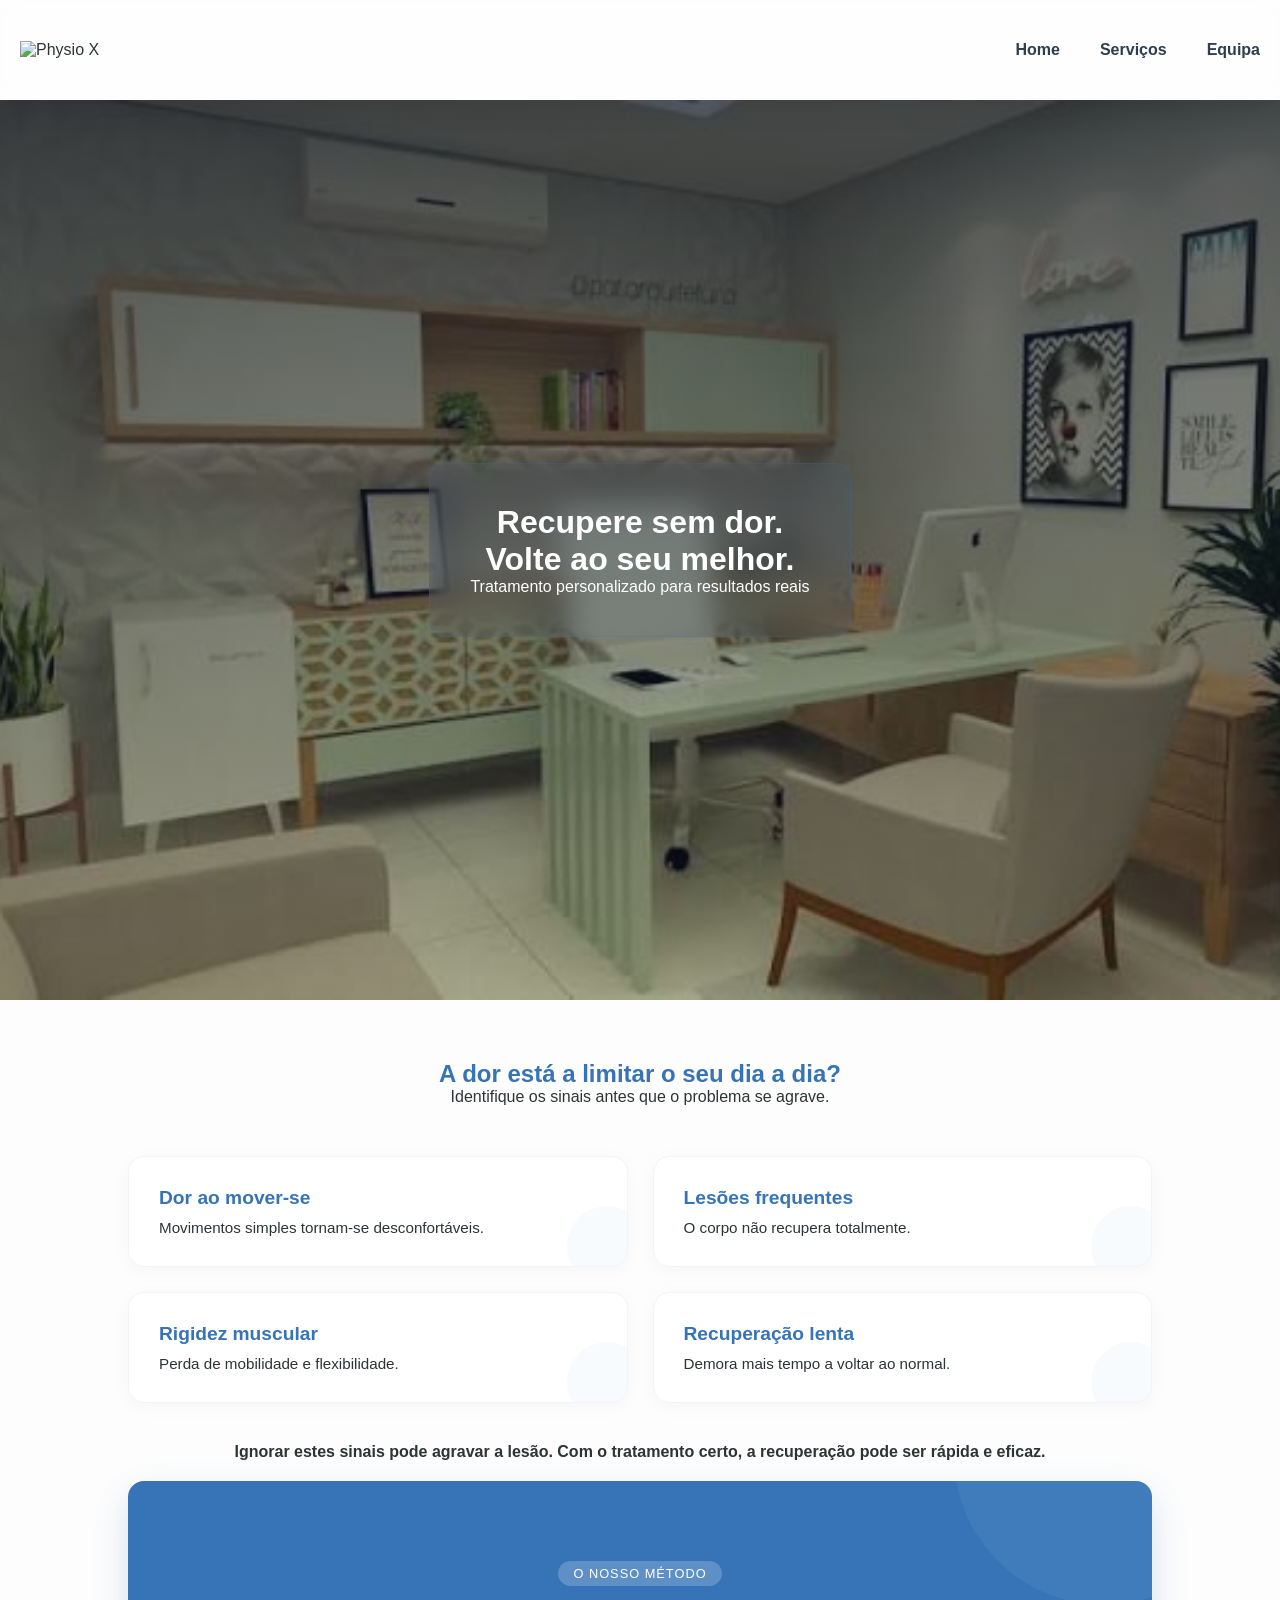
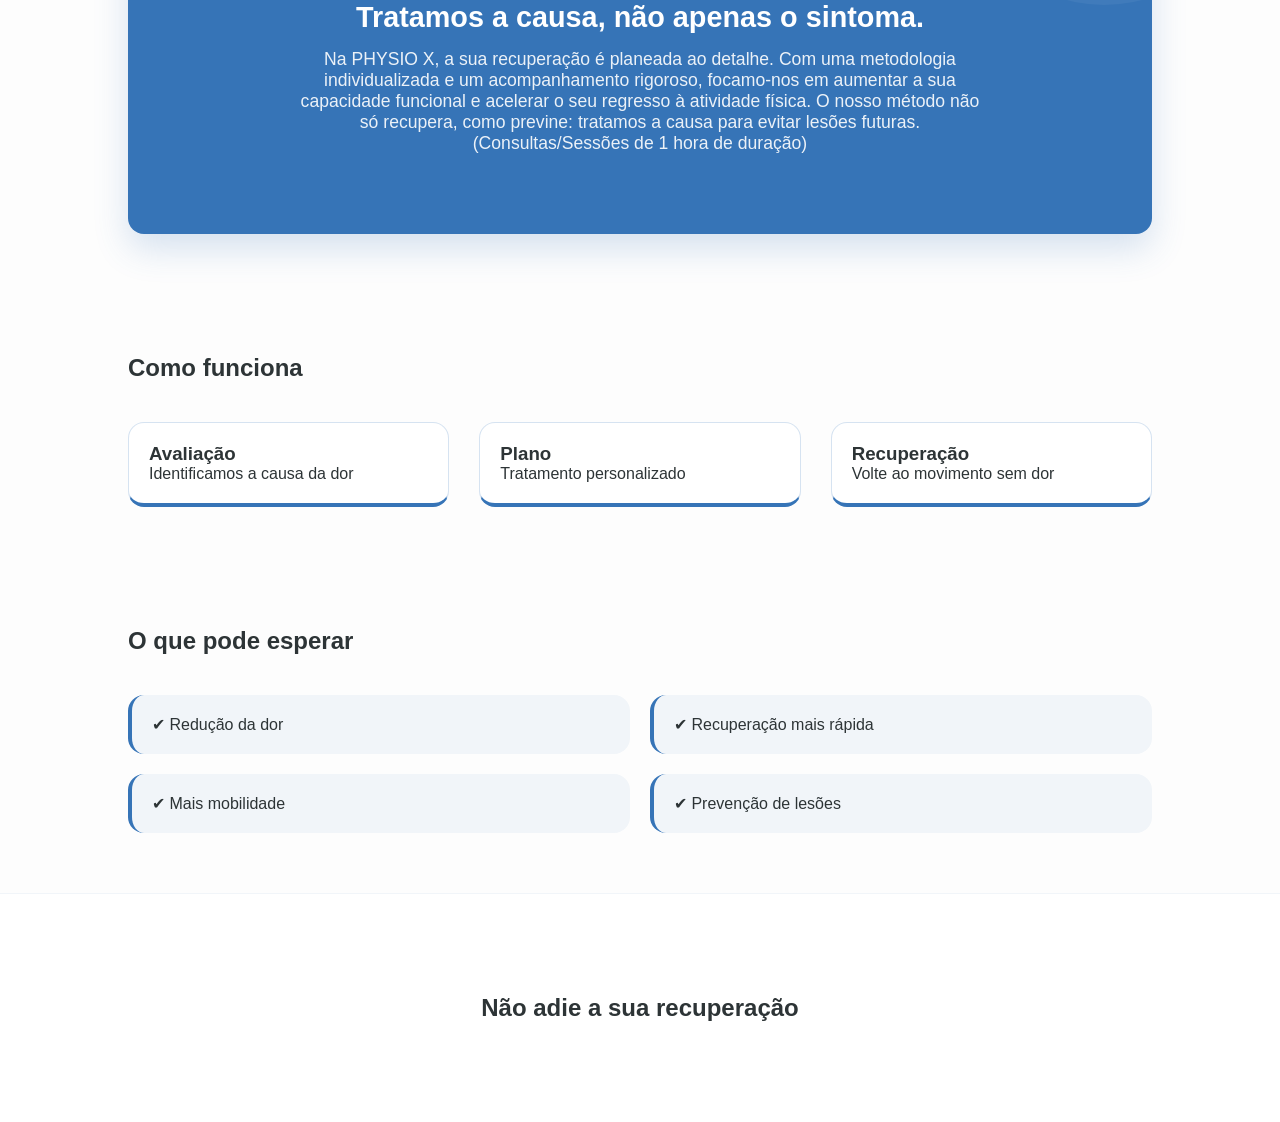
==== fisioterapia.html @ f9e4badf "Add files via upload" ====
<!DOCTYPE html>
<html lang="pt">
<head>
  <meta charset="UTF-8">
  <title>Fisioterapia Premium</title>
  <link rel="stylesheet" href="estilo.css">
</head>
<body class="page-servicos">
  <nav class="Fixed_bar">
        <div class="logo"><img src="logo.png" alt="Physio X"></div>
        <ul class="links-nav">
            <li><a href="index.html">Home</a></li>
            <li><a href="index.html">Serviços</a></li>
            <li><a href="#">Equipa</a></li>
        </ul>
    </nav>

<header class="hero">
  <div class="overlay"></div>

  <div class="hero-content glass reveal">
    <h1>Recupere sem dor.<br>Volte ao seu melhor.</h1>
    <p>Tratamento personalizado para resultados reais</p>
  </div>
</header>

<section class="section problem reveal">

  <div class="problem-header">
    <h2>A dor está a limitar o seu dia a dia?</h2>
    <p>Identifique os sinais antes que o problema se agrave.</p>
  </div>

  <div class="problem-grid">
    <div class="problem-card">
      <h3>Dor ao mover-se</h3>
      <p>Movimentos simples tornam-se desconfortáveis.</p>
    </div>

    <div class="problem-card">
      <h3>Lesões frequentes</h3>
      <p>O corpo não recupera totalmente.</p>
    </div>

    <div class="problem-card">
      <h3>Rigidez muscular</h3>
      <p>Perda de mobilidade e flexibilidade.</p>
    </div>

    <div class="problem-card">
      <h3>Recuperação lenta</h3>
      <p>Demora mais tempo a voltar ao normal.</p>
    </div>
  </div>

  <div class="problem-bridge">
    <p>
      Ignorar estes sinais pode agravar a lesão.  
      Com o tratamento certo, a recuperação pode ser rápida e eficaz.
    </p>
  </div>
  
  <div class="info-banner reveal">
    <div class="info-banner-content">
      <span class="badge">O nosso método</span>
      <h3>Tratamos a causa, não apenas o sintoma.</h3>
      <p>Na PHYSIO X, a sua recuperação é planeada ao detalhe. 
Com uma metodologia individualizada e um acompanhamento rigoroso, focamo-nos em aumentar a sua capacidade funcional e acelerar o seu regresso à atividade física. O nosso método não só recupera, como previne: tratamos a causa para evitar lesões futuras.
(Consultas/Sessões de 1 hora de duração)</p>
    </div>
  </div>

</section>

<section class="section process reveal">
  <h2>Como funciona</h2>

  <div class="cards">
    <div class="card glass">
      <h3>Avaliação</h3>
      <p>Identificamos a causa da dor</p>
    </div>

    <div class="card glass">
      <h3>Plano</h3>
      <p>Tratamento personalizado</p>
    </div>

    <div class="card glass">
      <h3>Recuperação</h3>
      <p>Volte ao movimento sem dor</p>
    </div>
  </div>
</section>

<section class="section benefits reveal">
  <h2>O que pode esperar</h2>

  <div class="grid">
    <div class="benefit">✔ Redução da dor</div>
    <div class="benefit">✔ Recuperação mais rápida</div>
    <div class="benefit">✔ Mais mobilidade</div>
    <div class="benefit">✔ Prevenção de lesões</div>
  </div>
</section>

<section class="cta reveal">
  <h2>Não adie a sua recuperação</h2>
</section>

<script src="Animacao.js"></script>
</body>
</html>
---- estilo.css ----
body {
    margin: 0;
    padding: 0;
    padding-top: 100px;
    font-family: Arial, sans-serif;
    background-color: #67696a;
}

.logo img {
    height: 100px;
    align-items: center;
    margin-left: 20px;
    
}

.Fixed_bar {
    position: fixed;
    top: 0;
    left: 0;           
    width: 100%;
    height: 100px;      
    display: flex;
    align-items: center;     
    justify-content: space-between; 
    background-color: rgba(255, 255, 255, 0.45);  
    backdrop-filter: blur(10px);
    box-shadow: 0 4px 30px rgba(0, 0, 0, 0.1);
    z-index: 10;
}

.links-nav {
    display: flex;         
    list-style: none;      
    margin: 0;
    padding: 0;
    align-items: center;   
}

.links-nav li {
    margin: 0 20px;       
}

.links-nav a {
    text-decoration: none;
    color: #2c3e50; 
    display: flex;      
    list-style: none; 
    margin-right: 20px;
    margin: 0;
    padding: 0;
    font-weight: bold;
    display: inline-block;
    transition: transform 0.3s ease;
    
}

.links-nav a:hover {
    transform: scale(1.1); 
}

.links-nav a::after {
    font-size: 20px;
    display: inline-block;
    margin-left: 5px;
}

.links-nav li {
    position: relative; 
    display: inline-block;
}

/* Esconder o submenu inicialmente */
.submenu {
    display: none; 
    position: absolute;
    top: 100%; 
    left: 0;
    background-color: #ffffff;
    min-width: 220px;
    box-shadow: 0px 8px 16px rgba(0,0,0,0.1);
    padding: 10px 0;
    border-radius: 8px;
    list-style: none;
    z-index: 1000;
}

/* Estilo dos links dentro da "micro página" */
.submenu li a {
    color: #333;
    padding: 12px 20px;
    text-decoration: none;
    display: block;
    font-size: 14px;
    transition: background 0.3s;
}

.submenu li a:hover {
    background-color: #f0f7ff; 
    color: #3674b7;
}

.dropdown:hover .submenu {
    display: block;
    animation: fadeInDown 0.3s ease;
}

@keyframes fadeInDown {
    from {
        opacity: 0;
        transform: translateY(-10px);
    }
    to {
        opacity: 1;
        transform: translateY(0);
    }
}

.hero-section {
    margin: 0;
    padding: 0;
    height: 83vh;
    background-image: linear-gradient(rgba(0,0,0,0.5), rgba(0,0,0,0.5));
    background-size: cover;
    background-position: center;
    display: flex;
    justify-content: center;
    align-items: center;
    color: white;
    z-index: 1000;
}
.hero-conteudo {
    text-align: center;
}

.titulo-principal {
    font-size: 60px;
    margin-bottom: 10px;
    letter-spacing: 2px;
}

.frase-motivacao {
    font-size: 20px;
    margin-bottom: 30px;
    text-transform: uppercase;
}

.botao-agendar {
    display: inline-block;
    padding: 15px 40px;
    border: 2px solid white;
    color: white;
    text-decoration: none;
    font-weight: bold;
    letter-spacing: 2px;
    border-radius: 50px;
    box-shadow: 0 4px 15px rgba(0, 0, 0, 0.3);
    text-transform: uppercase;
    border: 2px solid transparent;
    transition: all 0.4s ease;
}

.botao-agendar:hover {
    background-color: #3674b7;
    transform: translate(-5px);
    box-shadow: 0 6px 20px rgba(0, 0, 0, 0.4);
    letter-spacing: 3px;
}

.carrossel-container {
    position: absolute;
    top: 0;
    left: 0;
    width: 100%;
    height: 100%;
    z-index: -1;
    background-color: black; 
}

.slide {
    position: absolute;
    width: 100%;
    height: 100%;
    object-fit: cover;
    opacity: 0; 
    animation: fadeAnim 20s infinite; 
}

.slide:nth-child(1) { animation-delay: 0s; }
.slide:nth-child(2) { animation-delay: 5s; }
.slide:nth-child(3) { animation-delay: 10s; }
.slide:nth-child(4) { animation-delay: 15s; }

@keyframes fadeAnim {
    0% { opacity: 0; }
    5% { opacity: 1; }  
    25% { opacity: 1; } 
    30% { opacity: 0; }
    100% { opacity: 0; }
}
.Clinica {
    justify-content: left;
    padding: 40px ;
    background-color: #f4f4f4;
}

.Clinica p{
    font-size: 18px;
    color: #333;
    line-height: 1.6;
    text-align: justify;
}

.seccao-bento {
    padding: 80px 5%;
    background-color: #f4f4f4;
    align-items: center;
    justify-content: center;
}

.bento-grid {
    display: grid;
    grid-template-columns: repeat(4, 1fr);
    grid-auto-rows: 200px;
    gap: 20px;
    max-width: 1200px;
    margin: 0 auto;
}

.bento-item {
    position: relative;
    border-radius: 24px; 
    overflow: hidden;
    background-size: cover;
    background-position: center;
    transition: transform 0.4s ease;
}

.grande {
    grid-column: span 2; 
    grid-row: span 2;    
}

.vertical {
    grid-column: span 1;
    grid-row: span 2;
}

.horizontal {
    grid-column: span 2;
    grid-row: span 1;
}

.pequeno {
    grid-column: span 1;
    grid-row: span 1;
    background-color: #ffffff;
}

.bento-overlay {
    position: absolute;
    bottom: 0;
    left: 0;
    right: 0;
    padding: 25px;
    background: linear-gradient(transparent, rgba(0,0,0,0.8));
    color: white;
}

.bento-item:hover {
    transform: scale(1.02);

}


.Inf_Fisio {
    opacity: 0;
    transform: translateY(20px); 
    transition: all 0.4s ease;  
    margin-top: 15px;
}

.bento-item:hover .Inf_Fisio {
    opacity: 1;
    transform: translateY(0); 
}

.botao-saber-mais {
    display: inline-block;
    padding: 10px 20px;
    background-color: #3674b7; 
    color: white;
    text-decoration: none;
    border-radius: 8px;
    font-size: 14px;
    font-weight: bold;
}


.Inf_Personal_training {
    opacity: 0;
    transform: translateY(20px); 
    transition: all 0.4s ease;  
    margin-top: 15px;
}

.bento-item:hover .Inf_Personal_training {
    opacity: 1;
    transform: translateY(0); 
}

.botao-saber-mais {
    display: inline-block;
    padding: 10px 20px;
    background-color: #3674b7; 
    color: white;
    text-decoration: none;
    border-radius: 8px;
    font-size: 14px;
    font-weight: bold;
}


.Inf_Nutri {
    opacity: 0;
    transform: translateY(20px); 
    transition: all 0.4s ease;  
    margin-top: 15px;
}

.bento-item:hover .Inf_Nutri {
    opacity: 1;
    transform: translateY(0); 
}

.botao-saber-mais {
    display: inline-block;
    padding: 10px 20px;
    background-color: #3674b7; 
    color: white;
    text-decoration: none;
    border-radius: 8px;
    font-size: 14px;
    font-weight: bold;
}

.Inf_Psico {
    opacity: 0;
    transform: translateY(20px); 
    transition: all 0.4s ease;  
    margin-top: 15px;
}

.bento-item:hover .Inf_Psico {
    opacity: 1;
    transform: translateY(0); 
}

.botao-saber-mais {
    display: inline-block;
    padding: 10px 20px;
    background-color: #3674b7; 
    color: white;
    text-decoration: none;
    border-radius: 8px;
    font-size: 14px;
    font-weight: bold;
}


.Inf_Aulas_coletivas {
    opacity: 0;
    transform: translateY(20px); 
    transition: all 0.4s ease;  
    margin-top: 15px;
}

.bento-item:hover .Inf_Aulas_coletivas {
    opacity: 1;
    transform: translateY(0); 
}

.botao-saber-mais {
    display: inline-block;
    padding: 10px 20px;
    background-color: #3674b7; 
    color: white;
    text-decoration: none;
    border-radius: 8px;
    font-size: 14px;
    font-weight: bold;
}


.Inf_Massagens {
    opacity: 0;
    transform: translateY(20px); 
    transition: all 0.4s ease;  
    margin-top: 15px;
}

.bento-item:hover .Inf_Massagens {
    opacity: 1;
    transform: translateY(0); 
}

.botao-saber-mais {
    display: inline-block;
    padding: 10px 20px;
    background-color: #3674b7; 
    color: white;
    text-decoration: none;
    border-radius: 8px;
    font-size: 14px;
    font-weight: bold;
}


.Inf_Crioterapia {
    opacity: 0;
    transform: translateY(20px); 
    transition: all 0.4s ease;  
    margin-top: 15px;
}

.bento-item:hover .Inf_Crioterapia {
    opacity: 1;
    transform: translateY(0); 
}

.botao-saber-mais {
    grid-column: span 2; 
    grid-row: span 2;  
}

/*Pagina Real*/

@import url('https://fonts.googleapis.com/css2?family=Inter:wght@300;400;600&display=swap');

:root {
  --primary: #3674B7; 
  --bg: #FDFDFD;
  --text: #2d3436; 
  --glass: rgba(54, 116, 183, 0.08); 
  --radius: 16px;
}

* {
  margin: 0;
  padding: 0;
  box-sizing: border-box;
  font-family: 'Inter', sans-serif;
}

body {
  background: var(--bg);
  color: var(--text);
}

/* HERO */
.hero {
  height: 100vh;
  background: url("hero-image1.jpeg") center/cover no-repeat;
  display: flex;
  justify-content: center;
  align-items: center;
  position: relative;
}

.overlay {
  position: absolute;
  width: 100%;
  height: 100%;
  background: linear-gradient(to bottom, rgba(15, 23, 42, 0.7), rgba(15, 23, 42, 0.3));
}


.glass {
  background: var(--glass);
  backdrop-filter: blur(15px);
  border-radius: var(--radius);
  padding: 40px;
  border: 1px solid rgba(54, 116, 183, 0.2); 
}


.hero-content {
  position: relative;
  color: white;
  text-align: center;
}


.section {
  padding: 60px 10%;
}


.problem-header {
  text-align: center;
  margin-bottom: 50px;
}

.problem-header h2 {
  color: var(--primary);
}

.problem-grid {
  display: grid;
  grid-template-columns: repeat(2,1fr);
  gap: 25px;
}

.problem-card {
    background: white;
    padding: 30px; /* Aumentei um pouco para respirar melhor */
    border-radius: var(--radius);
    border: 1px solid #f1f5f9; 
    box-shadow: 0 4px 20px rgba(0, 0, 0, 0.03); 
    transition: all 0.4s cubic-bezier(0.175, 0.885, 0.32, 1.275); /* Transição mais "elástica" */
    position: relative; /* Necessário para os detalhes decorativos */
    overflow: hidden; /* Garante que nada sai fora do raio da borda */
}

/* DETALHE 1: Brilho no topo (Glossy effect) */
.problem-card::before {
    content: "";
    position: absolute;
    top: 0;
    left: 0;
    width: 100%;
    height: 4px;
    background: linear-gradient(90deg, var(--primary), #63c0e5);
    opacity: 0; /* Invisível por padrão */
    transition: 0.3s;
}

/* DETALHE 2: Marca de água decorativa (ex: um ícone ou círculo) */
.problem-card::after {
    content: "";
    position: absolute;
    bottom: -20px;
    right: -20px;
    width: 80px;
    height: 80px;
    background: var(--primary);
    border-radius: 50%;
    opacity: 0.03; /* Quase invisível, dá textura */
    transition: 0.4s;
}

/* EFEITO NO HOVER */
.problem-card:hover {
    transform: translateY(-12px); /* Sobe um pouco mais */
    border-color: rgba(54, 116, 183, 0.3);
    box-shadow: 0 20px 40px rgba(54, 116, 183, 0.12);
}

.problem-card:hover::before {
    opacity: 1; /* Revela a linha de cor no topo ao passar o rato */
}

.problem-card:hover::after {
    transform: scale(1.5);
    opacity: 0.07; /* O círculo no fundo cresce e ganha cor */
}

/* AJUSTE NO TEXTO DENTRO DA CARD */
.problem-card h3 {
    color: var(--primary);
    margin-bottom: 10px;
    font-size: 1.2rem;
}

.problem-card p {
    font-size: 0.95rem;
    color: var(--texto-suave); /* Usando a variável de texto que criámos antes */
}

.problem-bridge {
  margin-top: 40px;
  text-align: center;
  color: var(--text);
  font-weight: 600;
}

/* BANNER DE INFORMAÇÃO INTERMÉDIO */
.info-banner {
    background: var(--primary); /* Usa o azul da marca */
    color: white;
    padding: 80px 10%;
    margin-bottom: 0px;
    margin-top: 20px;
    border-radius: var(--radius);
    text-align: center;
    position: relative;
    overflow: hidden;
    box-shadow: 0 15px 35px rgba(54, 116, 183, 0.2);
}

/* Decoração sutil de fundo no banner */
.info-banner::after {
    content: "";
    position: absolute;
    top: -50%;
    right: -10%;
    width: 300px;
    height: 300px;
    background: rgba(255, 255, 255, 0.05);
    border-radius: 50%;
}

.badge {
    display: inline-block;
    background: rgba(255, 255, 255, 0.2);
    padding: 5px 15px;
    border-radius: 50px;
    font-size: 0.8rem;
    text-transform: uppercase;
    letter-spacing: 1px;
    margin-bottom: 15px;
}

.info-banner h3 {
    font-size: 1.8rem;
    margin-bottom: 15px;
    font-weight: 600;
}

.info-banner p {
    font-size: 1.1rem;
    max-width: 700px;
    margin: 0 auto;
    opacity: 0.9;
}

.process h2 {
    margin-top: 0;
    margin-bottom: 40px      
}

.benefits h2{
    margin-top: 0;
    margin-bottom: 40px;
}

.cards {
    display: flex;
    gap: 30px;
    margin-top: 0; 
}


.cards {
  display: flex;
  gap: 30px;
}

.card {
  flex: 1;
  background: white;
  padding: 20px;
  border-radius: var(--radius);
  border-bottom: 4px solid var(--primary);
  transition: 0.3s;
}

.card:hover {
  transform: translateY(-10px);
  background: #f8fbff;
}


.grid {
  display: grid;
  grid-template-columns: repeat(2,1fr);
  gap: 20px;
}

.benefit {
  background: #f1f5f9; 
  padding: 20px;
  border-radius: var(--radius);
  border-left: 4px solid var(--primary);
}


.cta {
  background: white;
  color: var(--text);
  text-align: center;
  padding: 100px 20px;
  border-top: 1px solid #f1f5f9;
}


.reveal {
  opacity: 0;
  transform: translateY(40px);
  transition: all 0.8s ease;
}

.reveal.active {
  opacity: 1;
  transform: translateY(0);
}

@media(max-width:768px){
  .problem-grid,
  .grid {
    grid-template-columns: 1fr;
  }

  .cards {
    flex-direction: column;
  }
}
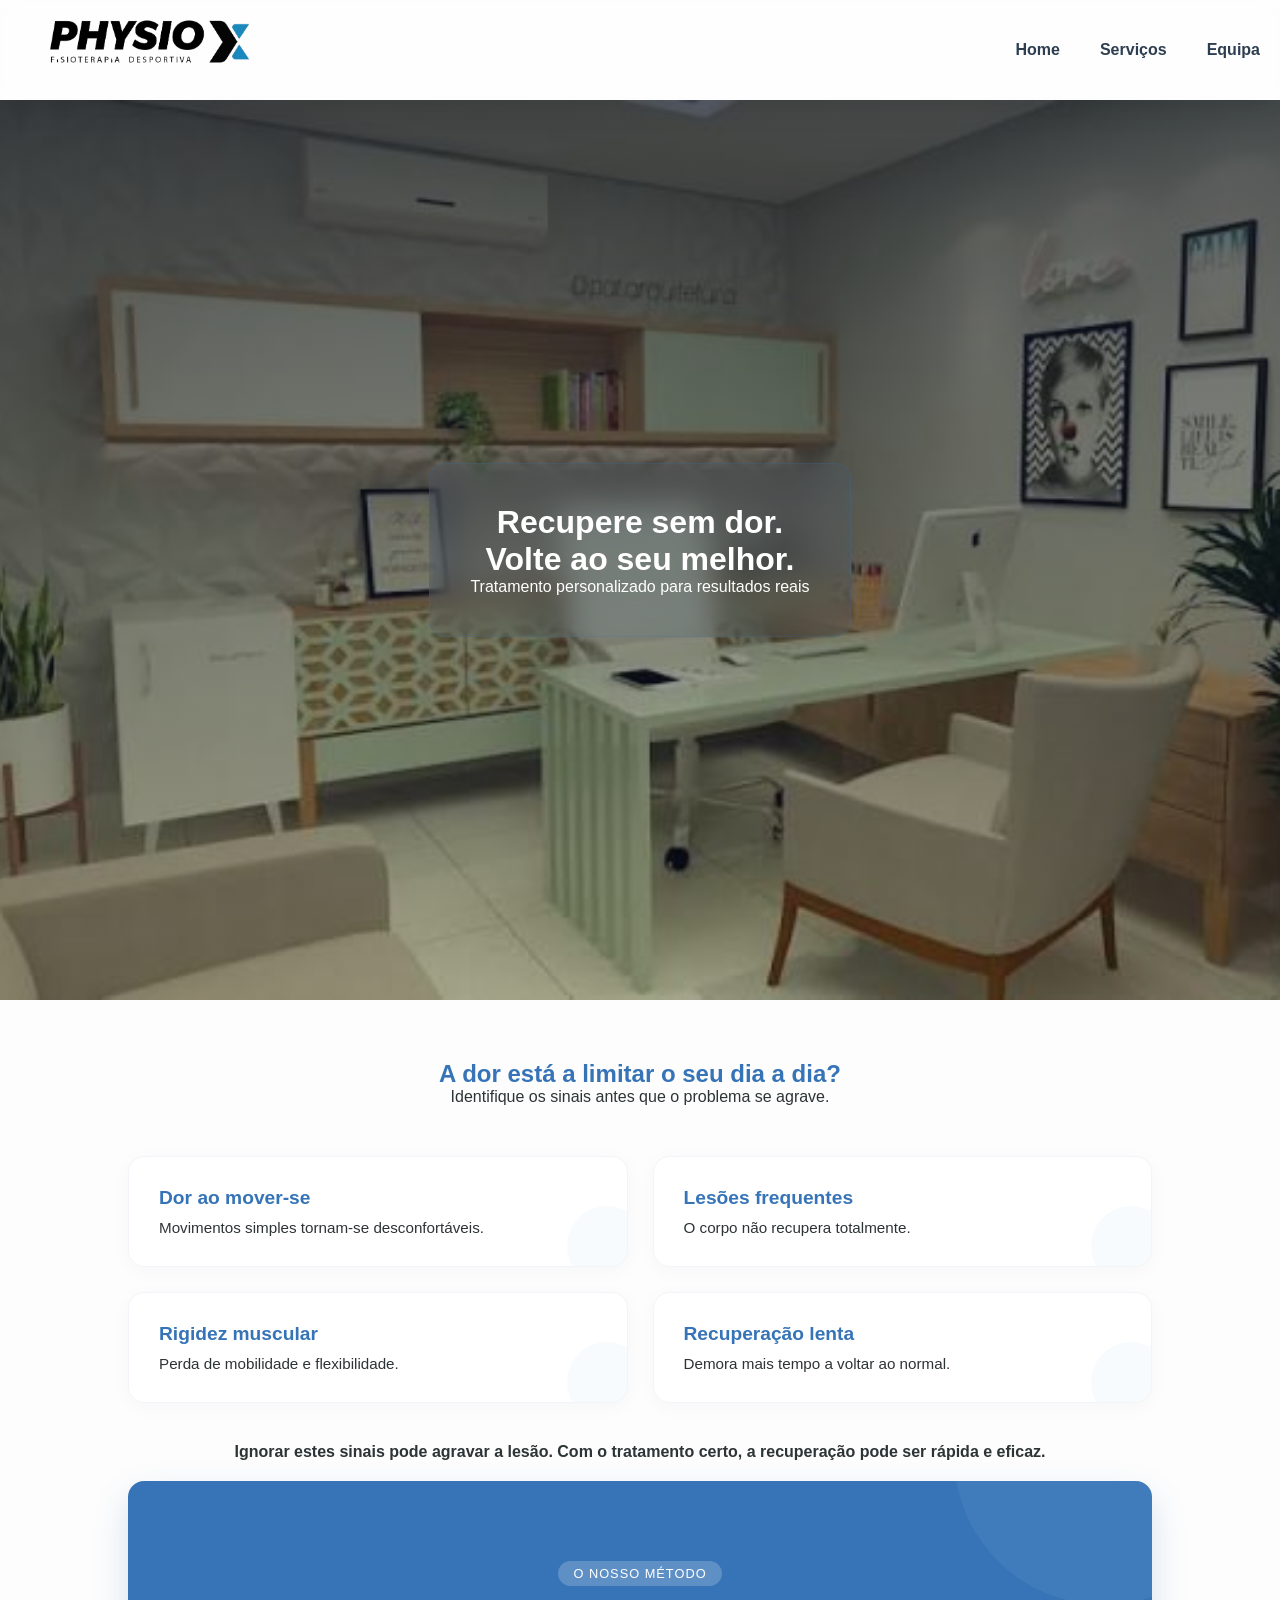
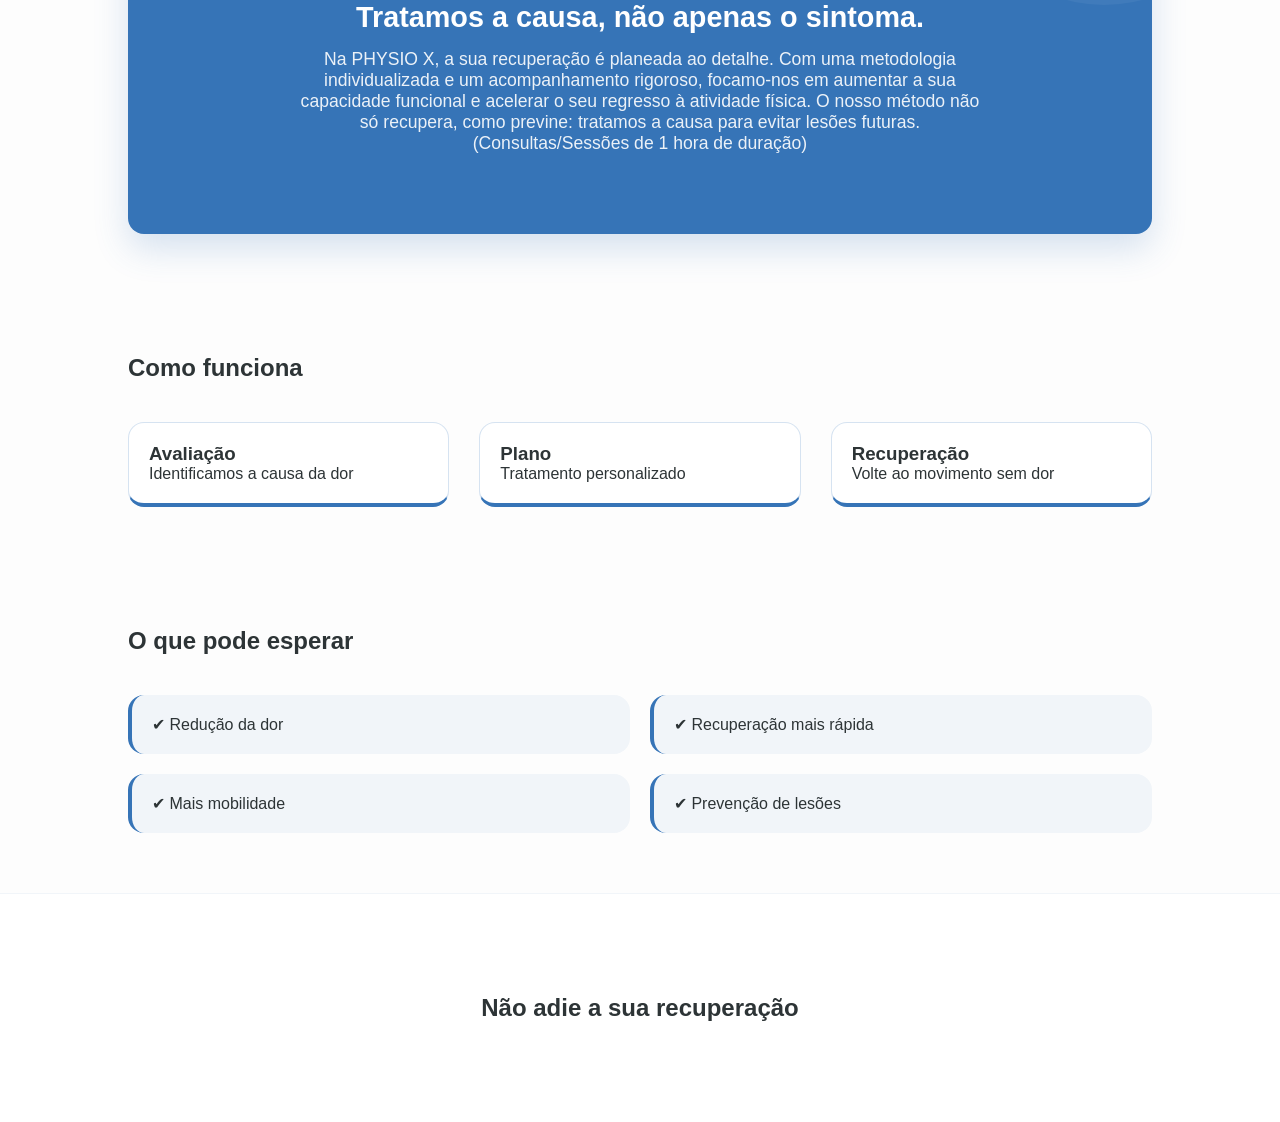
==== commit 761e6930: "Update fisioterapia.html" ====
--- a/fisioterapia.html
+++ b/fisioterapia.html
@@ -7,7 +7,7 @@
 </head>
 <body class="page-servicos">
   <nav class="Fixed_bar">
-        <div class="logo"><img src="logo.png" alt="Physio X"></div>
+        <div class="logo"><img src="Logo.png" alt="Physio X"></div>
         <ul class="links-nav">
             <li><a href="index.html">Home</a></li>
             <li><a href="index.html">Serviços</a></li>
@@ -110,4 +110,4 @@
 
 <script src="Animacao.js"></script>
 </body>
-</html>+</html>
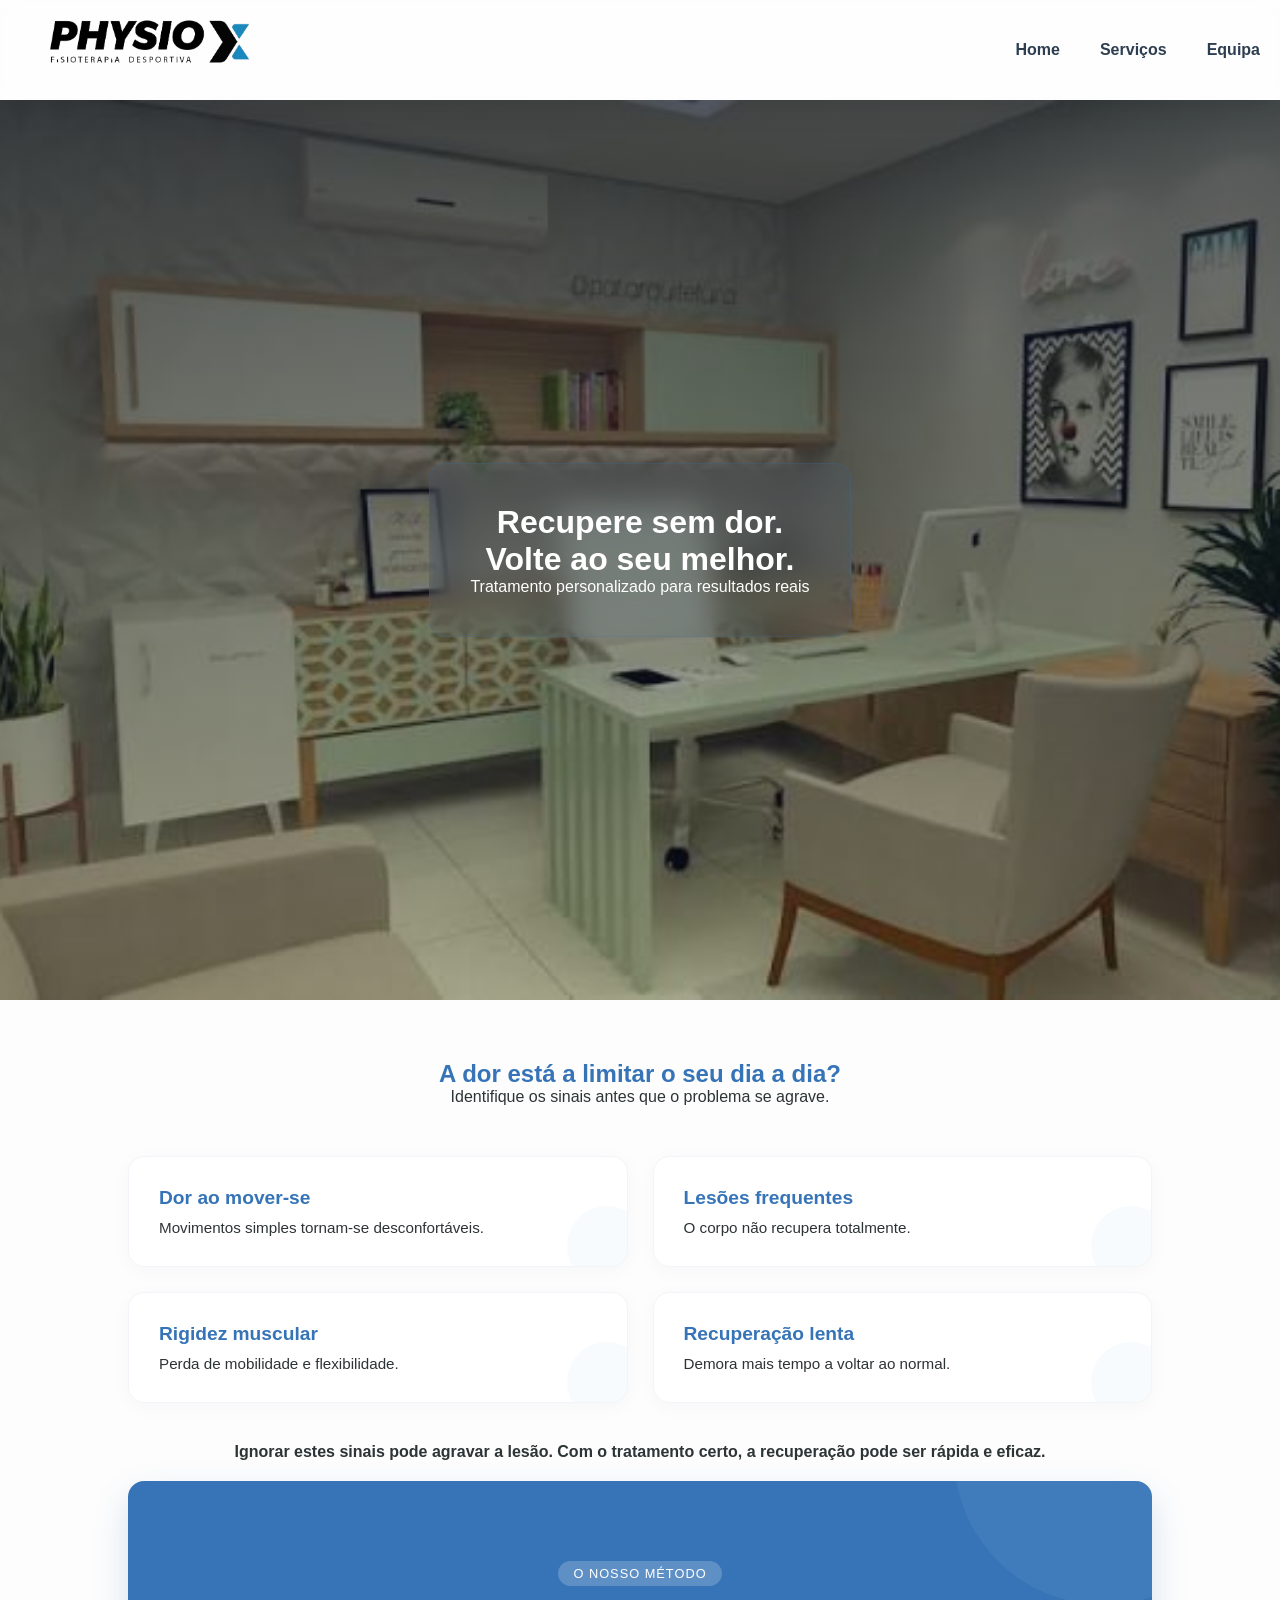
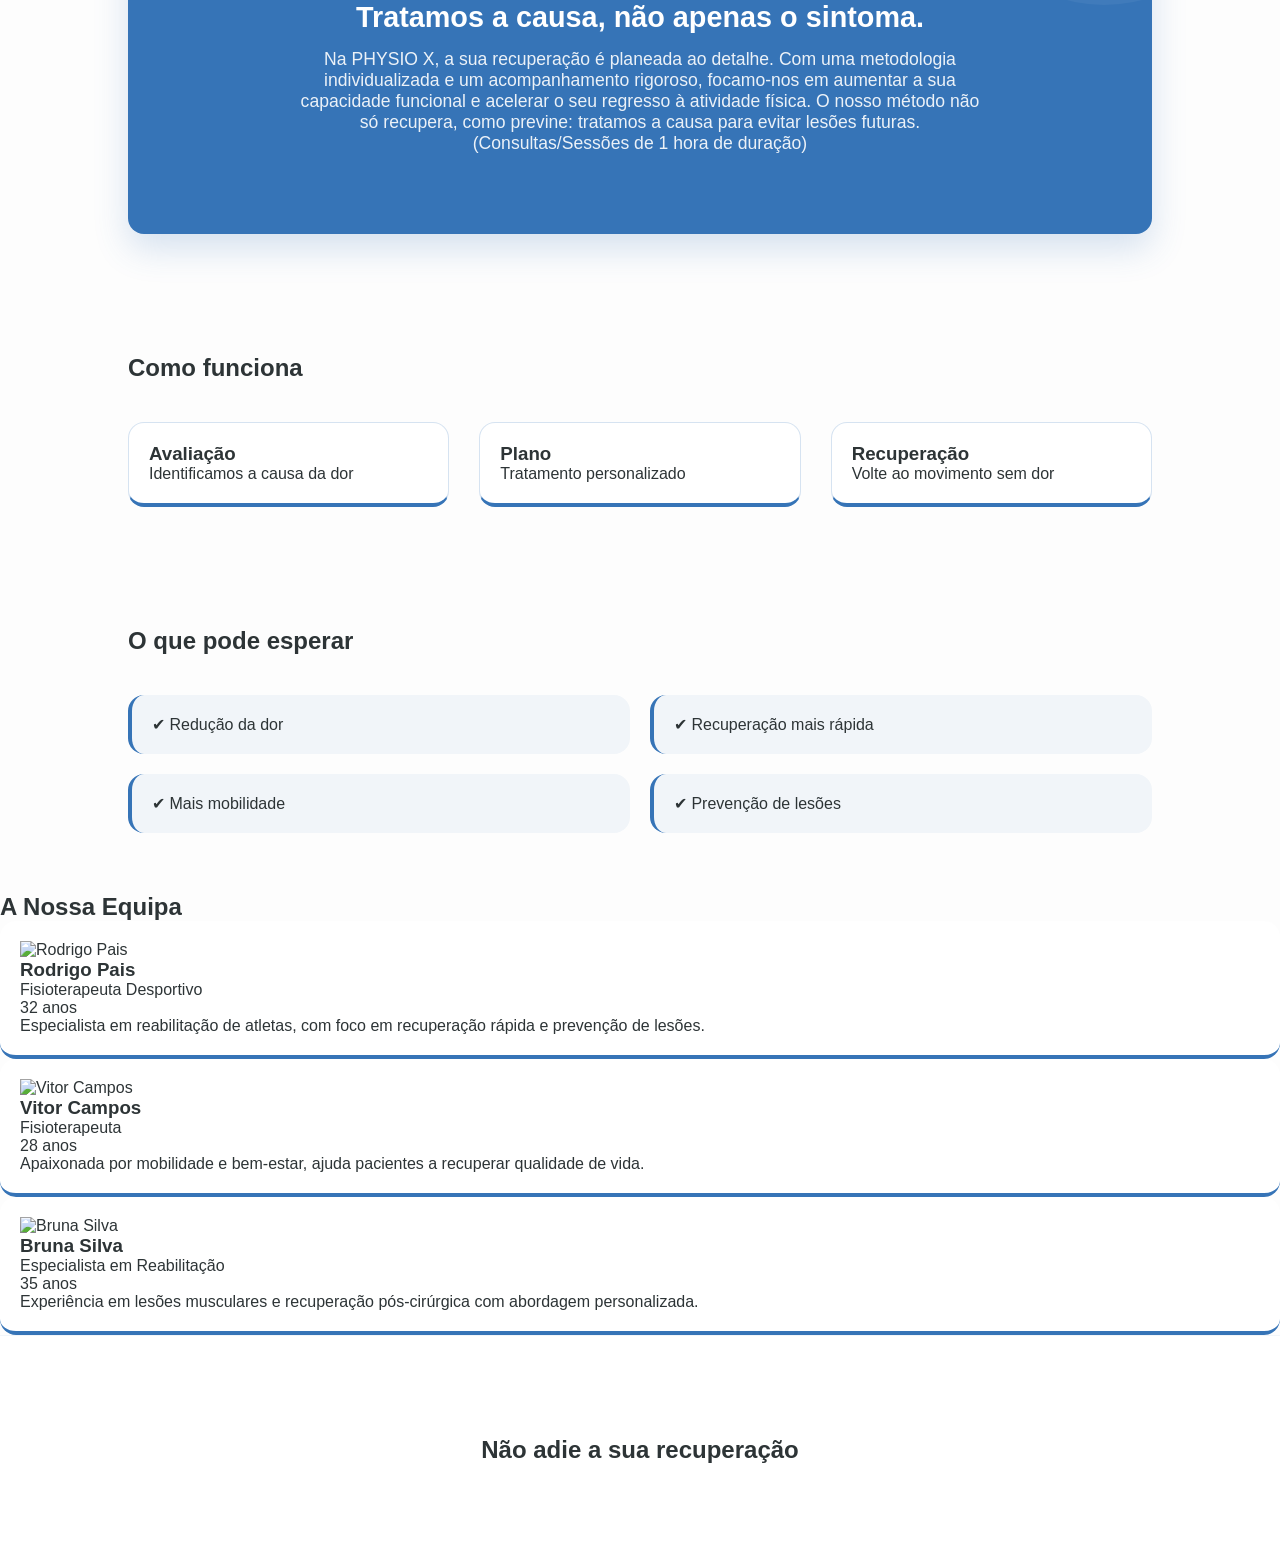
==== commit 51e25886: "Update fisioterapia.html" ====
--- a/fisioterapia.html
+++ b/fisioterapia.html
@@ -7,13 +7,13 @@
 </head>
 <body class="page-servicos">
   <nav class="Fixed_bar">
-        <div class="logo"><img src="Logo.png" alt="Physio X"></div>
-        <ul class="links-nav">
-            <li><a href="index.html">Home</a></li>
-            <li><a href="index.html">Serviços</a></li>
-            <li><a href="#">Equipa</a></li>
-        </ul>
-    </nav>
+        <div class="logo"><img src="Logo.png" alt="Logo da Clínica"></div>
+          <ul class="links-nav">
+              <li><a href="index.html">Home</a></li>
+              <li><a href="index.html">Serviços</a></li>
+              <li><a href="#">Equipa</a></li>
+          </ul>
+  </nav>
 
 <header class="hero">
   <div class="overlay"></div>
@@ -103,6 +103,55 @@
     <div class="benefit">✔ Prevenção de lesões</div>
   </div>
 </section>
+<section class="team">
+  <h2>A Nossa Equipa</h2>
+
+  <div class="team-grid">
+    
+    <div class="card">
+      <div class="card-image">
+        <img src="default_avatar.jpg" alt="Rodrigo Pais">
+      </div>
+      <div class="card-content">
+        <h3>Rodrigo Pais</h3>
+        <span class="role">Fisioterapeuta Desportivo</span>
+        <p class="age">32 anos</p>
+        <p class="bio">
+          Especialista em reabilitação de atletas, com foco em recuperação rápida e prevenção de lesões.
+        </p>
+      </div>
+    </div>
+
+    <div class="card">
+      <div class="card-image">
+        <img src="default_avatar.jpg" alt="Vitor Campos">
+      </div>
+      <div class="card-content">
+        <h3>Vitor Campos</h3>
+        <span class="role">Fisioterapeuta</span>
+        <p class="age">28 anos</p>
+        <p class="bio">
+          Apaixonada por mobilidade e bem-estar, ajuda pacientes a recuperar qualidade de vida.
+        </p>
+      </div>
+    </div>
+
+    <div class="card">
+      <div class="card-image">
+        <img src="default_avatar.jpg" alt="Bruna Silva">
+      </div>
+      <div class="card-content">
+        <h3>Bruna Silva</h3>
+        <span class="role">Especialista em Reabilitação</span>
+        <p class="age">35 anos</p>
+        <p class="bio">
+          Experiência em lesões musculares e recuperação pós-cirúrgica com abordagem personalizada.
+        </p>
+      </div>
+    </div>
+
+  </div>
+</section>
 
 <section class="cta reveal">
   <h2>Não adie a sua recuperação</h2>
